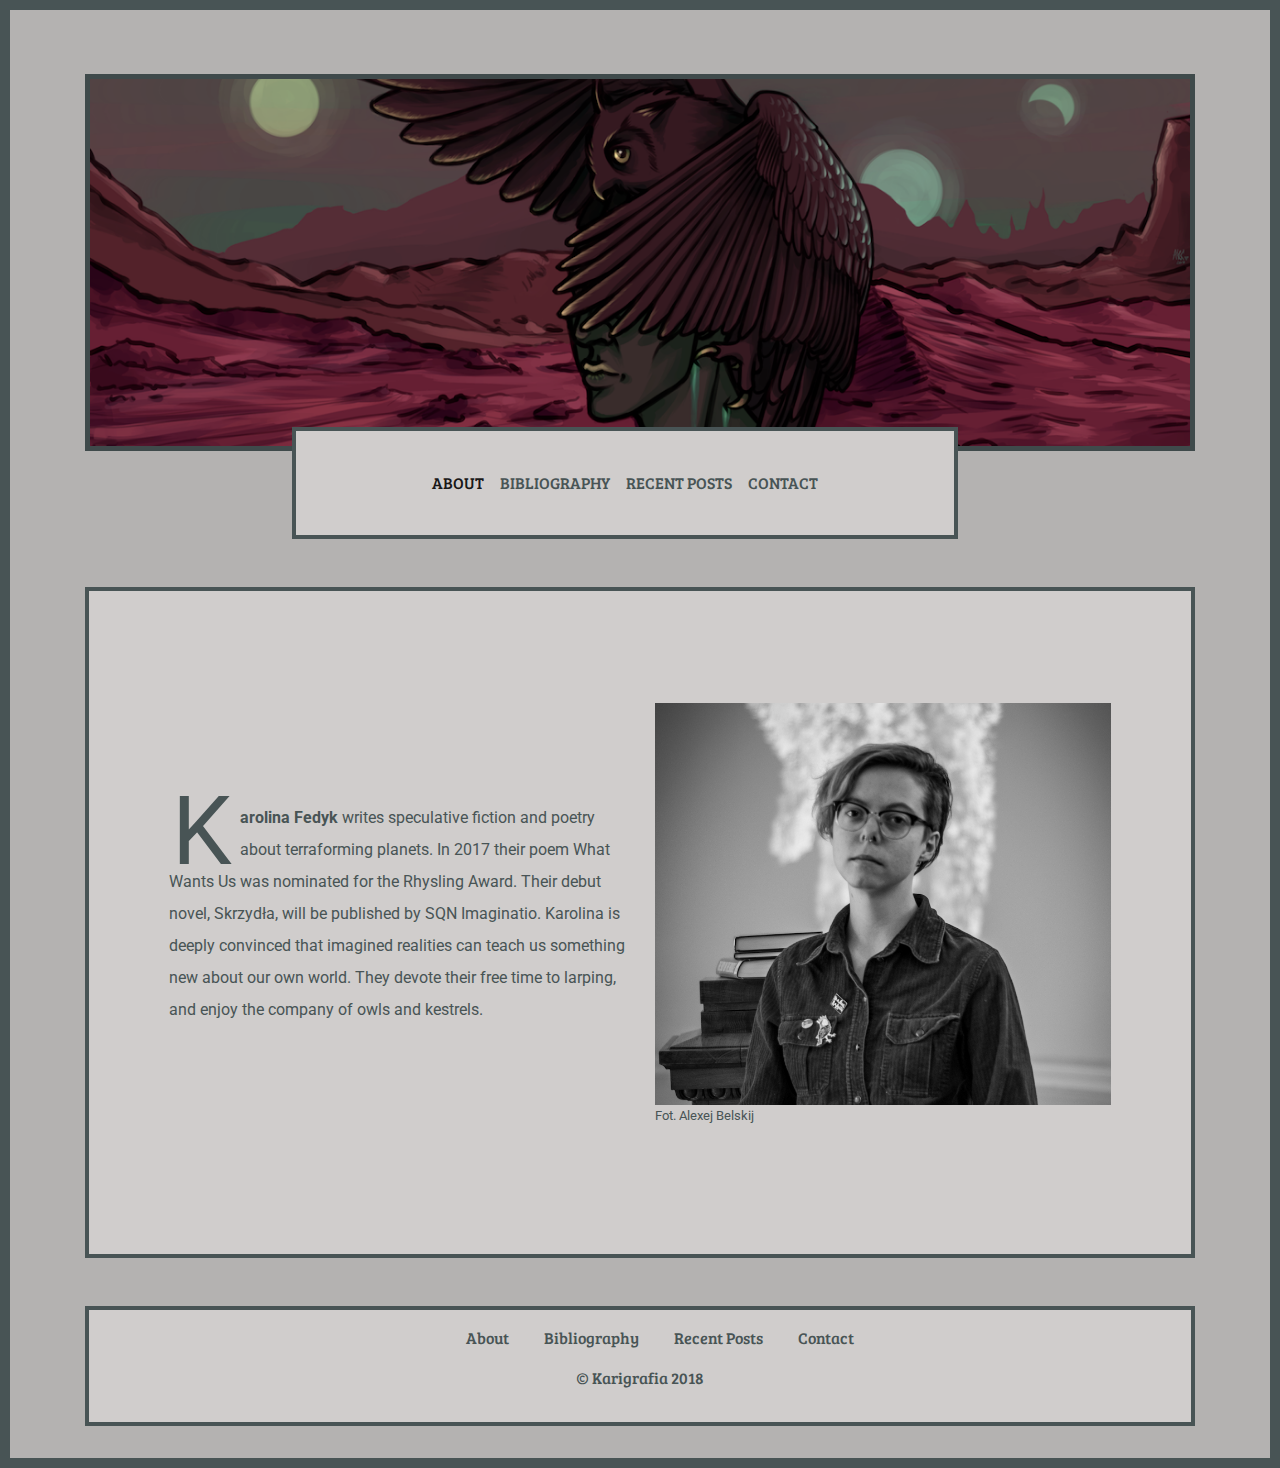
==== about.html @ 6aa572b4 "eng" ====
<!DOCTYPE html>
<html lang="en">

<head>
    <meta charset="UTF-8">
    <meta name="viewport" content="width=device-width, initial-scale=1">
    <meta http-equiv="X-UA-Compatible" content="IE=10">
    <meta http-equiv="x-ua-compatible" content="ie=edge">
    <title>Karigrafia - Karolina Fedyk</title>

    <!--[if lt IE 9]>
    <script src="//cdnjs.cloudflare.com/ajax/libs/html5shiv/3.7.2/html5shiv.min.js"></script>
    <script src="//cdnjs.cloudflare.com/ajax/libs/respond.js/1.4.2/respond.js"></script>
    <![endif]-->

    <!-- <link rel="shortcut icon" type="image/png" href="./img/favicon1.png"> -->
    <link href="https://fonts.googleapis.com/css?family=Bree+Serif|Roboto:100,300&amp;subset=latin-ext" rel="stylesheet">
    <link rel="stylesheet" href="css/style.css">
    <link rel="stylesheet" href="https://cdnjs.cloudflare.com/ajax/libs/font-awesome/4.7.0/css/font-awesome.css" />

</head>

<body>
    <div class="container">
        <div class="header">
            <div class="header-img">
                <a href="about.html">
                    <img src="img/4.png" class="img-fluid" alt="Responsive image">
                </a>
            </div>
        </div>
        <div class="row nav-row">
            <nav class="navbar navbar-expand-lg navbar-light">
                <button class="navbar-toggler" type="button" data-toggle="collapse" data-target="#navbarNav" aria-controls="navbarNav" aria-expanded="false"
                    aria-label="Toggle navigation">
                    <span class="navbar-toggler-icon"></span>
                </button>
                <div class="collapse navbar-collapse" id="navbarNav">
                    <ul class="navbar-nav">
                        <li class="nav-item active">
                            <a class="nav-link" href="about.html">About
                                <span class="sr-only">(current)</span>
                            </a>
                        </li>
                        <li class="nav-item">
                            <a class="nav-link" href="bibliography.html">Bibliography</a>

                        </li>
                        <li class="nav-item">
                            <a class="nav-link" href="recent.html">Recent Posts
                            </a>
                        </li>
                        <li class="nav-item">
                            <a class="nav-link" href="contact.html">Contact</a>
                        </li>
                    </ul>
                </div>
            </nav>
        </div>

        <main class="main-box">

            <section class="section-author">
                <div class="row">
                    <div class="col-md-6 author-info">
                        <div class="author-info-wrapper">
                            <p>K
                                <span>arolina Fedyk</span> writes speculative fiction and poetry about terraforming planets. In 2017 their poem What Wants Us was nominated for the Rhysling Award. Their debut novel, Skrzydła, will be published by SQN Imaginatio.  
                                Karolina is deeply convinced that imagined realities can teach us something new about our own world. They devote their free time to larping, and enjoy the company of owls and kestrels.                            
                            </p>
                        </div>
                    </div>
                    <div class="col-md-6">
                        <img src="img/kf2.jpg" class="img-fluid" alt="Responsive image of author">
                        <p class="photo-author">Fot. Alexej Belskij</p>
                    </div>
                </div>


            </section>
        </main>


        <footer class="footer">
            <ul>
                <li>
                    <a href="about.html">About</a>
                </li>
                <li>
                    <a href="bibliography.html">Bibliography</a>
                </li>
                <li>
                    <a href="recent.html">Recent Posts</a>
                </li>
                <li>
                    <a href="contact.html">Contact</a>
                </li>
            </ul>
            <p>&copy; Karigrafia 2018</p>
        </footer>



    </div>


    <script src="https://code.jquery.com/jquery-3.3.1.slim.min.js" integrity="sha384-q8i/X+965DzO0rT7abK41JStQIAqVgRVzpbzo5smXKp4YfRvH+8abtTE1Pi6jizo"
        crossorigin="anonymous"></script>
    <script src="https://cdnjs.cloudflare.com/ajax/libs/popper.js/1.14.3/umd/popper.min.js" integrity="sha384-ZMP7rVo3mIykV+2+9J3UJ46jBk0WLaUAdn689aCwoqbBJiSnjAK/l8WvCWPIPm49"
        crossorigin="anonymous"></script>
    <script src="https://stackpath.bootstrapcdn.com/bootstrap/4.1.1/js/bootstrap.min.js" integrity="sha384-smHYKdLADwkXOn1EmN1qk/HfnUcbVRZyYmZ4qpPea6sjB/pTJ0euyQp0Mk8ck+5T"
        crossorigin="anonymous"></script>
    <script src="js/script.js"></script>
</body>

</html>
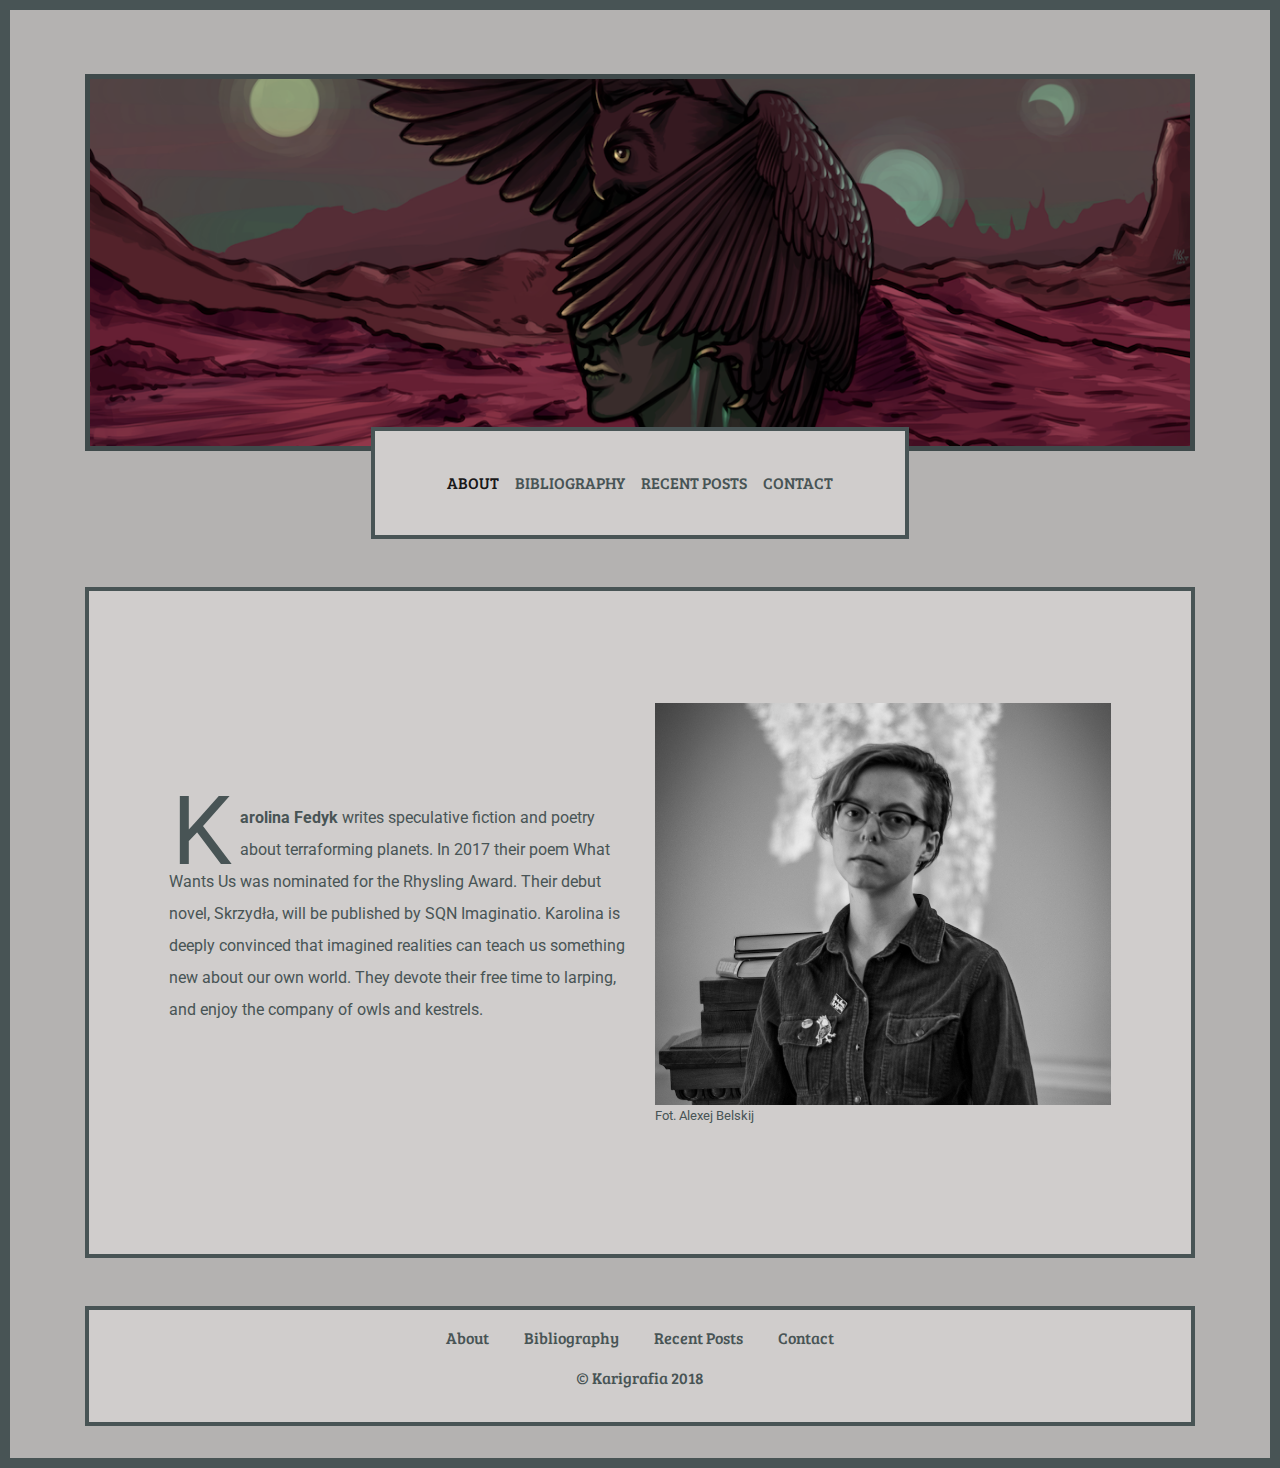
==== commit cd339ba4: "favicons" ====
--- a/about.html
+++ b/about.html
@@ -7,13 +7,22 @@
     <meta http-equiv="X-UA-Compatible" content="IE=10">
     <meta http-equiv="x-ua-compatible" content="ie=edge">
     <title>Karigrafia - Karolina Fedyk</title>
+    <link rel="apple-touch-icon" sizes="180x180" href="favicon/apple-touch-icon.png">
+    <link rel="icon" type="image/png" sizes="32x32" href="favicon/favicon-32x32.png">
+    <link rel="icon" type="image/png" sizes="16x16" href="favicon/favicon-16x16.png">
+    <link rel="manifest" href="favicon/site.webmanifest">
+    <link rel="mask-icon" href="favicon/safari-pinned-tab.svg" color="#5bbad5">
+    <meta name="msapplication-TileColor" content="#ffc40d">
+    <meta name="theme-color" content="#ffffff">
+    <link rel="shortcut icon" type="image/png" href="favicon/favicon.ico">
+
 
     <!--[if lt IE 9]>
     <script src="//cdnjs.cloudflare.com/ajax/libs/html5shiv/3.7.2/html5shiv.min.js"></script>
     <script src="//cdnjs.cloudflare.com/ajax/libs/respond.js/1.4.2/respond.js"></script>
     <![endif]-->
 
-    <!-- <link rel="shortcut icon" type="image/png" href="./img/favicon1.png"> -->
+
     <link href="https://fonts.googleapis.com/css?family=Bree+Serif|Roboto:100,300&amp;subset=latin-ext" rel="stylesheet">
     <link rel="stylesheet" href="css/style.css">
     <link rel="stylesheet" href="https://cdnjs.cloudflare.com/ajax/libs/font-awesome/4.7.0/css/font-awesome.css" />
@@ -57,7 +66,6 @@
                 </div>
             </nav>
         </div>
-
         <main class="main-box">
 
             <section class="section-author">
@@ -65,8 +73,11 @@
                     <div class="col-md-6 author-info">
                         <div class="author-info-wrapper">
                             <p>K
-                                <span>arolina Fedyk</span> writes speculative fiction and poetry about terraforming planets. In 2017 their poem What Wants Us was nominated for the Rhysling Award. Their debut novel, Skrzydła, will be published by SQN Imaginatio.  
-                                Karolina is deeply convinced that imagined realities can teach us something new about our own world. They devote their free time to larping, and enjoy the company of owls and kestrels.                            
+                                <span>arolina Fedyk</span> writes speculative fiction and poetry about terraforming planets. In
+                                2017 their poem What Wants Us was nominated for the Rhysling Award. Their debut novel, Skrzydła,
+                                will be published by SQN Imaginatio. Karolina is deeply convinced that imagined realities
+                                can teach us something new about our own world. They devote their free time to larping, and
+                                enjoy the company of owls and kestrels.
                             </p>
                         </div>
                     </div>
@@ -75,12 +86,8 @@
                         <p class="photo-author">Fot. Alexej Belskij</p>
                     </div>
                 </div>
-
-
             </section>
         </main>
-
-
         <footer class="footer">
             <ul>
                 <li>
@@ -98,9 +105,6 @@
             </ul>
             <p>&copy; Karigrafia 2018</p>
         </footer>
-
-
-
     </div>
 
 
--- a/css/style.css
+++ b/css/style.css
@@ -7282,19 +7282,38 @@
     border-color: #dee2e6; } }
 
 .contact {
-  font-size: 1.4rem;
+  font-size: 1.2rem;
   text-align: center; }
   .contact h2 {
     text-align: center;
-    color: #7D0636;
-    margin-bottom: 2rem; }
+    color: #7D0636; }
+    @media (min-width: 320px) {
+      .contact h2 {
+        margin-bottom: 1rem; } }
+    @media (min-width: 992px) {
+      .contact h2 {
+        margin-bottom: 2rem; } }
   .contact a {
     text-decoration: none;
     color: #485455;
     font-family: 'Roboto', sans-serif; }
+    @media (min-width: 320px) {
+      .contact a {
+        font-size: 1rem; } }
+    @media (min-width: 576px) {
+      .contact a {
+        font-size: 1.2rem; } }
+    @media (min-width: 992px) {
+      .contact a {
+        font-size: 1.3rem; } }
   .contact i {
-    color: #7D0636;
-    margin: 1rem 0.7rem 1rem 1.5rem; }
+    color: #7D0636; }
+    @media (min-width: 320px) {
+      .contact i {
+        margin: 0.5rem 0.3rem 0.3rem 1rem; } }
+    @media (min-width: 992px) {
+      .contact i {
+        margin: 1rem 0.4rem 1rem 1.5rem; } }
 
 .section-time h2 {
   margin-bottom: 2rem;
@@ -7405,6 +7424,15 @@
   padding: 0 15px;
   color: #7D0636;
   margin: 10px 0; }
+  @media (min-width: 320px) {
+    .section-time .timeline-heading h4 {
+      font-size: 1.1rem; } }
+  @media (min-width: 576px) {
+    .section-time .timeline-heading h4 {
+      font-size: 1.4rem; } }
+  @media (min-width: 992px) {
+    .section-time .timeline-heading h4 {
+      font-size: 1.5rem; } }
 
 .section-time .timeline-body > p, .section-time .timeline-body > ul {
   padding: 10px 15px;
@@ -7511,21 +7539,42 @@
       -ms-flex-direction: column;
           flex-direction: column; }
 
-.main-wrapper {
-  border: 10px solid black; }
-
 .img-author {
-  width: 20rem;
-  height: 20rem;
   border-radius: 50%;
-  border: 7px solid currentColor;
-  margin-bottom: 4rem; }
+  border: 7px solid currentColor; }
+  @media (min-width: 320px) {
+    .img-author {
+      width: 13rem;
+      height: 13rem;
+      margin-bottom: 1rem; } }
+  @media (min-width: 480px) {
+    .img-author {
+      width: 15rem;
+      height: 15rem;
+      margin-bottom: 1.5rem; } }
+  @media (min-width: 768px) {
+    .img-author {
+      width: 20rem;
+      height: 20rem;
+      margin-bottom: 4rem; } }
 
 .primary-heading {
+  margin: 1rem;
   font-size: 3rem;
   text-transform: uppercase;
-  font-family: 'Bree Serif', serif;
-  letter-spacing: 0.5rem; }
+  font-family: 'Bree Serif', serif; }
+  @media (min-width: 320px) {
+    .primary-heading {
+      font-size: 2rem;
+      letter-spacing: 0; } }
+  @media (min-width: 480px) {
+    .primary-heading {
+      font-size: 2.5rem;
+      letter-spacing: 0.2rem; } }
+  @media (min-width: 768px) {
+    .primary-heading {
+      font-size: 3rem;
+      letter-spacing: 0.5rem; } }
 
 .btn-lang {
   width: 10rem;
@@ -7534,26 +7583,74 @@
   border-radius: 0;
   font-size: 1.2rem;
   padding: 0.8rem;
-  margin: 2rem;
   text-transform: uppercase;
   font-family: 'Bree Serif', serif; }
+  @media (min-width: 320px) {
+    .btn-lang {
+      margin: 1rem; } }
+  @media (min-width: 768px) {
+    .btn-lang {
+      margin: 2rem; } }
   .btn-lang:hover {
     color: #7D0636; }
 
+@media (min-width: 320px) {
+  .wrapper-buttons {
+    display: -webkit-box;
+    display: -ms-flexbox;
+    display: flex;
+    -webkit-box-pack: center;
+        -ms-flex-pack: center;
+            justify-content: center;
+    -webkit-box-orient: vertical;
+    -webkit-box-direction: normal;
+        -ms-flex-direction: column;
+            flex-direction: column; } }
+
+@media (min-width: 576px) {
+  .wrapper-buttons {
+    -webkit-box-orient: horizontal;
+    -webkit-box-direction: normal;
+        -ms-flex-direction: row;
+            flex-direction: row; } }
+
 .header img {
-  margin-top: 4rem;
   border: 5px solid #3f4a4b; }
+  @media (min-width: 320px) {
+    .header img {
+      margin-top: 1rem; } }
+  @media (min-width: 768px) {
+    .header img {
+      margin-top: 3rem; } }
+  @media (min-width: 992px) {
+    .header img {
+      margin-top: 4rem; } }
 
 .nav-row {
-  width: 100%;
   -webkit-box-pack: center;
       -ms-flex-pack: center;
           justify-content: center; }
   .nav-row .navbar {
     background-color: #D0CDCC;
     border: 4px solid #485455;
-    padding: 2rem 8rem;
-    margin-top: -1.5rem; }
+    margin-top: -1.5rem;
+    display: -webkit-box;
+    display: -ms-flexbox;
+    display: flex;
+    -webkit-box-pack: center;
+        -ms-flex-pack: center;
+            justify-content: center;
+    -webkit-box-align: center;
+        -ms-flex-align: center;
+            align-items: center; }
+    @media (min-width: 320px) {
+      .nav-row .navbar {
+        margin-top: 1rem;
+        padding: 1rem; } }
+    @media (min-width: 992px) {
+      .nav-row .navbar {
+        padding: 2rem 4rem;
+        margin-top: -1.5rem; } }
     .nav-row .navbar .nav-link {
       color: #485455;
       text-transform: uppercase; }
@@ -7565,6 +7662,14 @@
   padding: 5rem 5rem;
   border: 4px solid #485455;
   background-color: #D0CDCC; }
+  @media (min-width: 320px) {
+    .main-box {
+      margin: 1rem 0;
+      padding: 2rem 2rem; } }
+  @media (min-width: 992px) {
+    .main-box {
+      margin: 3rem 0;
+      padding: 5rem 5rem; } }
   .main-box h1 {
     font-family: 'Roboto', sans-serif; }
   .main-box p {
@@ -7585,6 +7690,12 @@
   .section-author p {
     line-height: 2;
     font-family: 'Roboto', sans-serif; }
+    @media (min-width: 320px) {
+      .section-author p {
+        line-height: 1.7; } }
+    @media (min-width: 992px) {
+      .section-author p {
+        line-height: 2; } }
   .section-author p:first-child:first-letter {
     float: left;
     font-size: 95px;
@@ -7608,10 +7719,17 @@
   padding: 1rem 2rem;
   text-align: center; }
   .footer ul {
-    list-style: none; }
+    list-style: none;
+    padding: 0; }
     .footer ul li {
       display: inline-block;
       margin: 0 1rem; }
+      @media (min-width: 480px) {
+        .footer ul li {
+          margin: 0 0.5rem; } }
+      @media (min-width: 992px) {
+        .footer ul li {
+          margin: 0 1rem; } }
       .footer ul li a {
         color: #485455;
         text-decoration: none; }
@@ -7634,4 +7752,4 @@
   .bibliography li span {
     font-style: italic; }
 
-/*# sourceMappingURL=[data-uri]